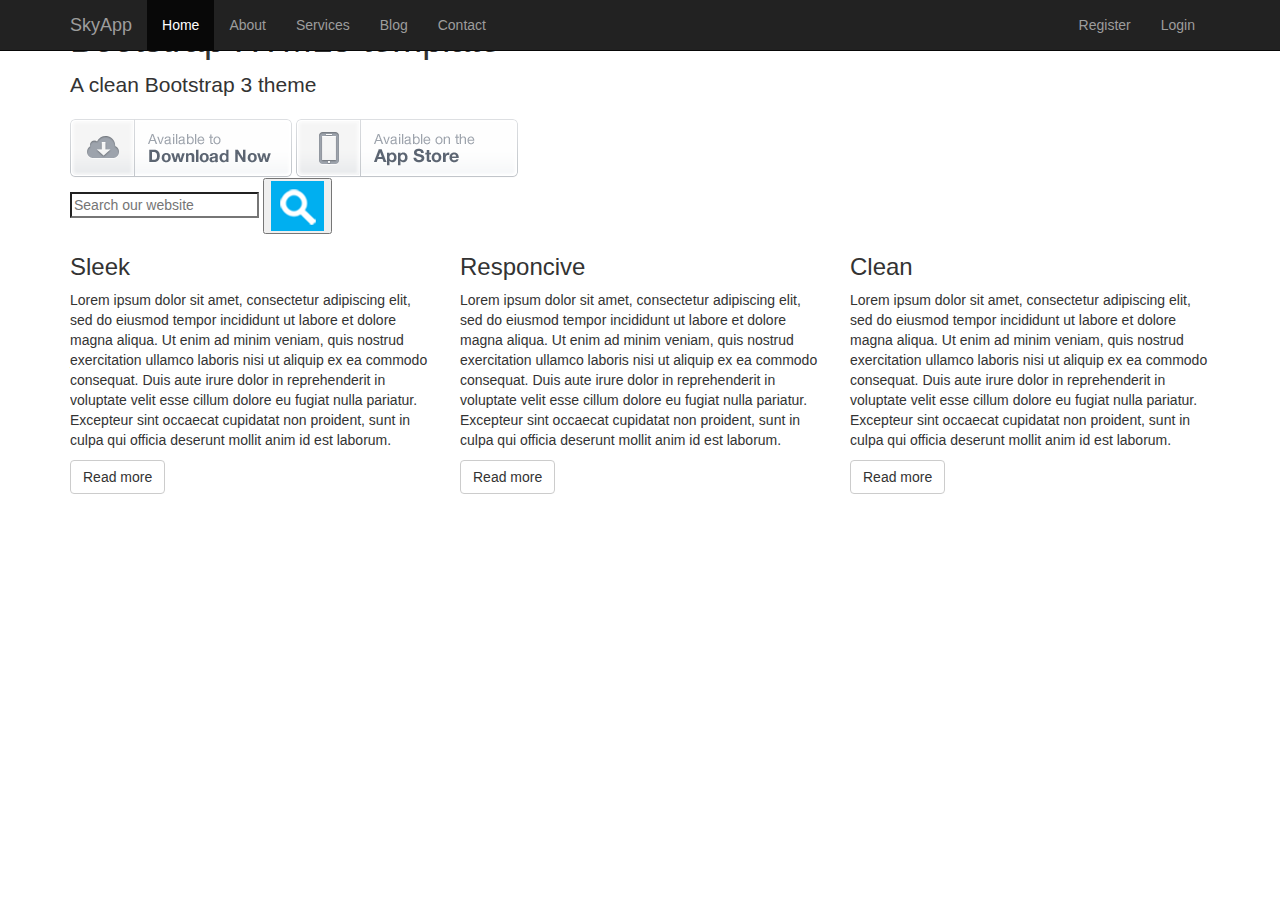
==== index.html @ cc1ce83f "Third commit" ====
<!DOCTYPE html>
<html lang="en">
  <head>
    <meta charset="utf-8">
    <meta http-equiv="X-UA-Compatible" content="IE=edge">
    <meta name="viewport" content="width=device-width, initial-scale=1">
    <!-- The above 3 meta tags *must* come first in the head; any other head content must come *after* these tags -->
    <meta name="description" content="">
    <meta name="author" content="">
    <link rel="icon" href="../../favicon.ico">
    

    <title>SkyApp on SASS</title>

    <!-- Bootstrap core CSS -->
    <link href="./scss/main.css" href="">
    <link href="./css/bootstrap.css" rel="stylesheet">
    <link rel="stylesheet" href="https://use.fontawesome.com/releases/v5.2.0/css/all.css" integrity="sha384-hWVjflwFxL6sNzntih27bfxkr27PmbbK/iSvJ+a4+0owXq79v+lsFkW54bOGbiDQ" crossorigin="anonymous">
  
  </head>

  <body>

    <nav class="navbar navbar-inverse navbar-fixed-top">
      <div class="container">
        <div class="navbar-header">
          <button type="button" class="navbar-toggle collapsed" data-toggle="collapse" data-target="#navbar" aria-expanded="false" aria-controls="navbar">
            <span class="sr-only">Toggle navigation</span>
            <span class="icon-bar"></span>
            <span class="icon-bar"></span>
            <span class="icon-bar"></span>
          </button>
          <a class="navbar-brand" href="#">SkyApp</a>
        </div>
        <div id="navbar" class="collapse navbar-collapse">
          <ul class="nav navbar-nav">
            <li class="active"><a href="home.html">Home</a></li>
            <li><a href="about.html">About</a></li>
            <li><a href="services.html">Services</a></li>
            <li><a href="blog.html">Blog</a></li>
            <li><a href="contact.html">Contact</a></li>
          </ul>
          <ul class="nav navbar-nav navbar-sub pull-right">
            <li><a href="register.html">Register</a></li>
            <li><a href="login.html">Login</a></li>
          </ul>
        </div><!--/.nav-collapse -->
      </div>
    </nav>

    <section class="showcase">
        <div class="container showcase-content">
            <h1>Bootstrap HTML5 template</h1>
            <p class="lead">A clean Bootstrap 3 theme</p>
            <div class="downloads"></div>
                <a href="#">
                    <img src="img/btn-download.png" alt="download">
                </a>
                <a href="#">
                    <img src="img/btn-appstore.png" alt="download">
                </a>
            </div>
    </section>

    <section class="section-light">
        <div class="container">
            <div class="row">
                <div class="col-md-6">
                    <form action="" class="search">
                        <div>
                            <input type="search" placeholder="Search our website">
                            <button type="submit" value=""><img src="img/search.png" alt="search"></button>
                        </div>
                    </form>
                </div>
                <div class="col-md-6">

                </div>
            </div>
        </div>
    </section>

    <section>
        <div class="container">
            <div class="row">
                <div class="col-md-4">
                    <div class="block block-primary">
                        <h3><i class="fa fa-check"></i>Sleek</h3> <!-- Font Awesome style https://fontawesome.com/icons?d=gallery-->
                        <p>Lorem ipsum dolor sit amet, consectetur adipiscing elit, sed do eiusmod tempor incididunt ut labore et dolore magna aliqua. Ut enim ad minim veniam, quis nostrud exercitation ullamco laboris nisi ut aliquip ex ea commodo consequat. Duis aute irure dolor in reprehenderit in voluptate velit esse cillum dolore eu fugiat nulla pariatur. Excepteur sint occaecat cupidatat non proident, sunt in culpa qui officia deserunt mollit anim id est laborum.</p>
                        <a href="#" class="btn btn-default">Read more</a>
                    </div>
                </div>
         
                <div class="col-md-4">
                    <div class="block block-secondary">
                        <h3><i class="fa fa-check"></i>Responcive</h3> <!-- Font Awesome style https://fontawesome.com/icons?d=gallery-->
                        <p>Lorem ipsum dolor sit amet, consectetur adipiscing elit, sed do eiusmod tempor incididunt ut labore et dolore magna aliqua. Ut enim ad minim veniam, quis nostrud exercitation ullamco laboris nisi ut aliquip ex ea commodo consequat. Duis aute irure dolor in reprehenderit in voluptate velit esse cillum dolore eu fugiat nulla pariatur. Excepteur sint occaecat cupidatat non proident, sunt in culpa qui officia deserunt mollit anim id est laborum.</p>
                        <a href="#" class="btn btn-default">Read more</a>
                    </div>
                </div>
          
                <div class="col-md-4">
                    <div class="block block-primary">
                        <h3><i class="fa fa-check"></i>Clean</h3> <!-- Font Awesome style https://fontawesome.com/icons?d=gallery-->
                        <p>Lorem ipsum dolor sit amet, consectetur adipiscing elit, sed do eiusmod tempor incididunt ut labore et dolore magna aliqua. Ut enim ad minim veniam, quis nostrud exercitation ullamco laboris nisi ut aliquip ex ea commodo consequat. Duis aute irure dolor in reprehenderit in voluptate velit esse cillum dolore eu fugiat nulla pariatur. Excepteur sint occaecat cupidatat non proident, sunt in culpa qui officia deserunt mollit anim id est laborum.</p>
                        <a href="#" class="btn btn-default">Read more</a>
                    </div>
                </div>
            </div>
        </div>
    </section>



    <script src="https://code.jquery.com/jquery-3.3.1.js" integrity="sha256-2Kok7MbOyxpgUVvAk/HJ2jigOSYS2auK4Pfzbm7uH60=" crossorigin="anonymous"></script>
    <script src="js/bootstrap.js"><script>

    
  </body>
</html>
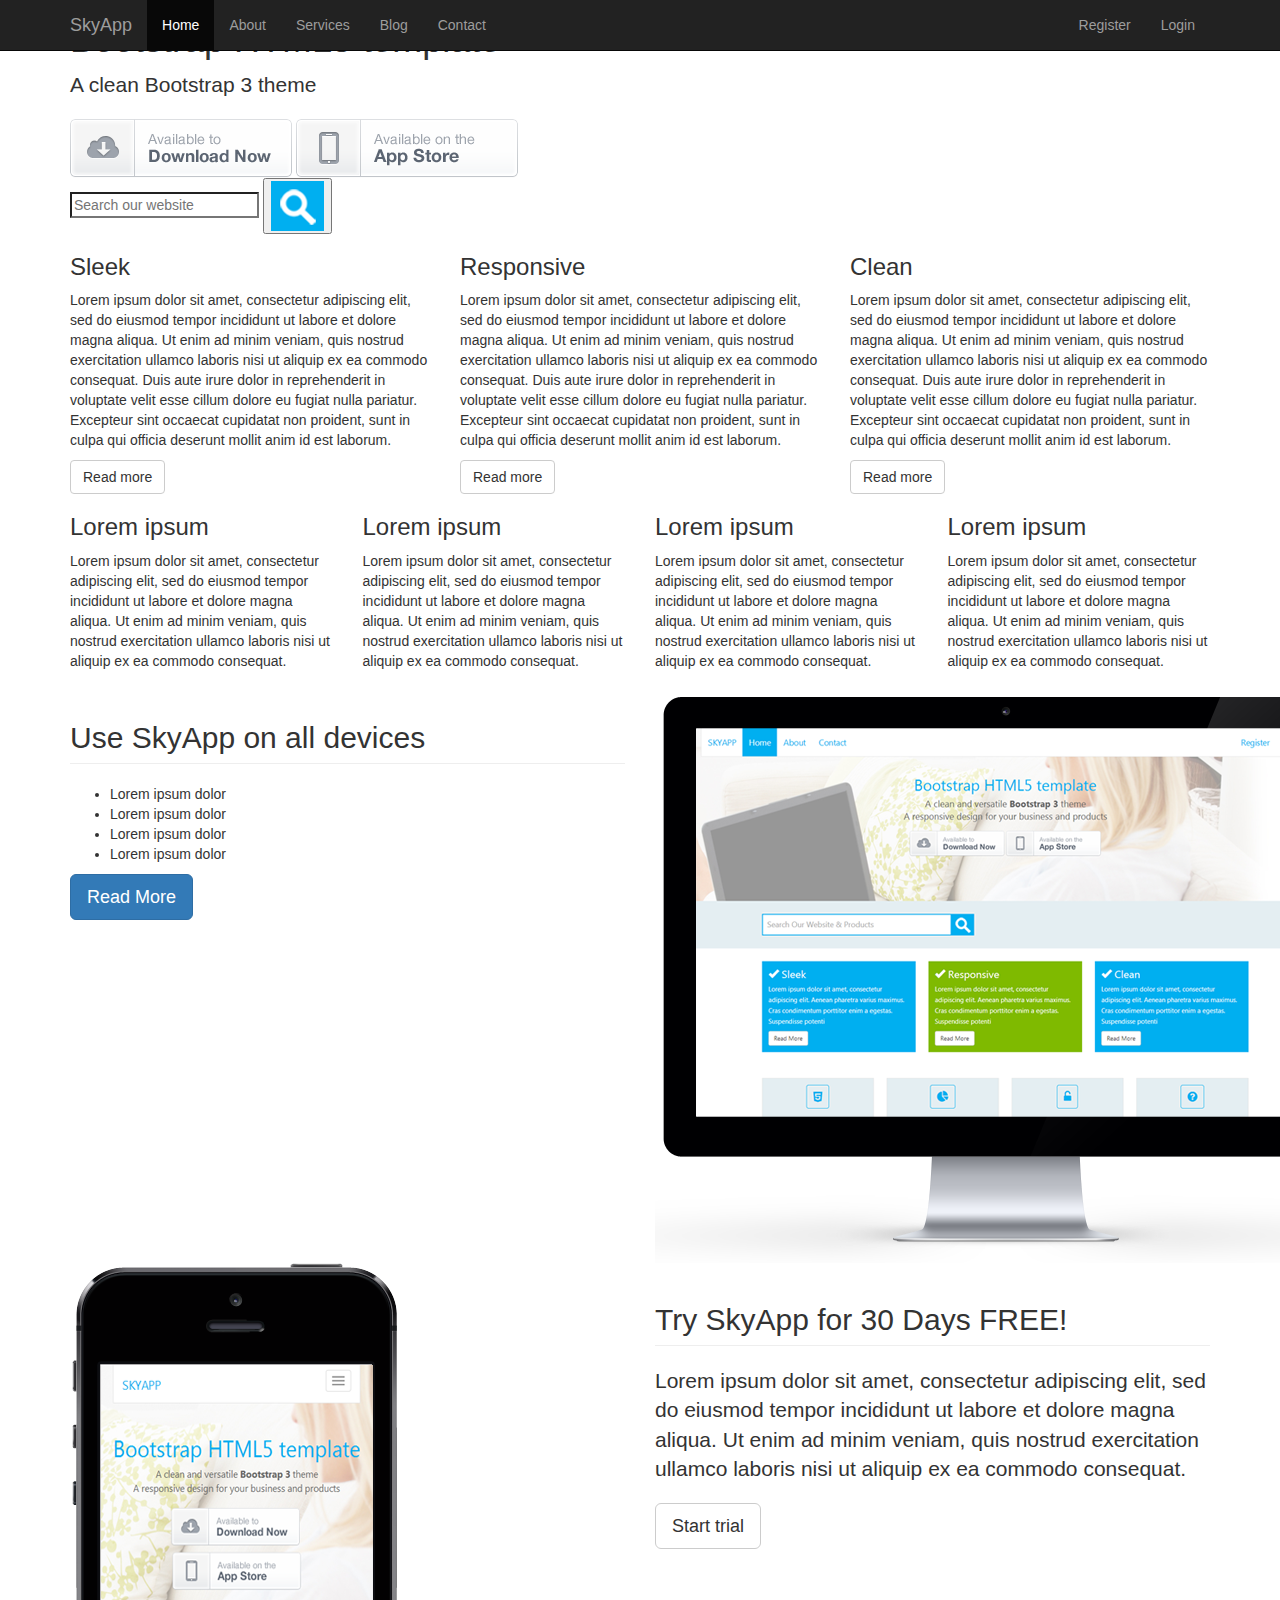
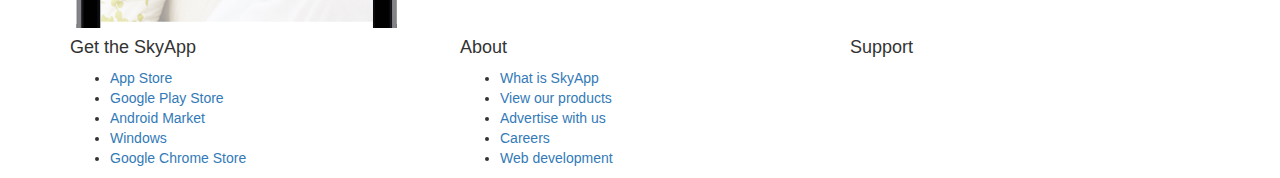
==== commit f80cc88f: "forth commit" ====
--- a/index.html
+++ b/index.html
@@ -21,7 +21,7 @@
   </head>
 
   <body>
-
+    <header class="header-main">
     <nav class="navbar navbar-inverse navbar-fixed-top">
       <div class="container">
         <div class="navbar-header">
@@ -48,6 +48,7 @@
         </div><!--/.nav-collapse -->
       </div>
     </nav>
+</header>
 
     <section class="showcase">
         <div class="container showcase-content">
@@ -94,7 +95,7 @@
          
                 <div class="col-md-4">
                     <div class="block block-secondary">
-                        <h3><i class="fa fa-check"></i>Responcive</h3> <!-- Font Awesome style https://fontawesome.com/icons?d=gallery-->
+                        <h3><i class="fa fa-check"></i>Responsive</h3> <!-- Font Awesome style https://fontawesome.com/icons?d=gallery-->
                         <p>Lorem ipsum dolor sit amet, consectetur adipiscing elit, sed do eiusmod tempor incididunt ut labore et dolore magna aliqua. Ut enim ad minim veniam, quis nostrud exercitation ullamco laboris nisi ut aliquip ex ea commodo consequat. Duis aute irure dolor in reprehenderit in voluptate velit esse cillum dolore eu fugiat nulla pariatur. Excepteur sint occaecat cupidatat non proident, sunt in culpa qui officia deserunt mollit anim id est laborum.</p>
                         <a href="#" class="btn btn-default">Read more</a>
                     </div>
@@ -111,10 +112,110 @@
         </div>
     </section>
 
+    <section>
+        <div class="container">
+            <div class=row>
+                <div class="col-md-3">
+                    <div class="block block-light block-center">
+                        <i class="fa fa-html5 fa-primary fa-6 fa-border"> </i>
+                        <h3>Lorem ipsum</h3>
+                        <p>Lorem ipsum dolor sit amet, consectetur adipiscing elit, sed do eiusmod tempor incididunt ut labore et dolore magna aliqua. Ut enim ad minim veniam, quis nostrud exercitation ullamco laboris nisi ut aliquip ex ea commodo consequat.</p>
+                    </div>
+                </div>
+                <div class="col-md-3">
+                    <div class="block block-light block-center">
+                        <i class="fa fa-pie-chart fa-html5 fa-primary fa-4"> </i>
+                        <h3>Lorem ipsum</h3>
+                        <p>Lorem ipsum dolor sit amet, consectetur adipiscing elit, sed do eiusmod tempor incididunt ut labore et dolore magna aliqua. Ut enim ad minim veniam, quis nostrud exercitation ullamco laboris nisi ut aliquip ex ea commodo consequat.</p>
+                    </div>
+                </div>
+                <div class="col-md-3">
+                    <div class="block block-light block-center">
+                        <i class="fa fa-unlock-alt fa-html5 fa-primary fa-4"> </i>
+                        <h3>Lorem ipsum</h3>
+                        <p>Lorem ipsum dolor sit amet, consectetur adipiscing elit, sed do eiusmod tempor incididunt ut labore et dolore magna aliqua. Ut enim ad minim veniam, quis nostrud exercitation ullamco laboris nisi ut aliquip ex ea commodo consequat.</p>
+                    </div>
+                </div>
+                <div class="col-md-3">
+                    <div class="block block-light block-center">
+                        <i class="fa fa-question-circle fa-html5 fa-primary fa-4"> </i>
+                        <h3>Lorem ipsum</h3>
+                        <p>Lorem ipsum dolor sit amet, consectetur adipiscing elit, sed do eiusmod tempor incididunt ut labore et dolore magna aliqua. Ut enim ad minim veniam, quis nostrud exercitation ullamco laboris nisi ut aliquip ex ea commodo consequat.</p>
+                    </div>
+                </div>
+            </div>
+        </div>
+    </section>
+
+    <section class="ssection-light">
+        <div class="container">
+            <div class="row">
+                <div class="col-md-6">
+                    <h2 class="page-header">Use <span class="em-primary">SkyApp</span> on all devices</h2>
+                    <ul class="list list-feauture">
+                        <li><i class="fa fa-check"></i><span>Lorem ipsum dolor</span></li>
+                        <li><i class="fa fa-check"></i><span>Lorem ipsum dolor</span></li>
+                        <li><i class="fa fa-check"></i><span>Lorem ipsum dolor</span></li>
+                        <li><i class="fa fa-check"></i><span>Lorem ipsum dolor</span></li>
+                    </ul>
+                    <a href="#" class="btn btn-primary btn-lg">Read More</a>
+                </div>
+                <div class="col-md-6">
+                    <img class="device" src="img/device-imac.png" alt="">
+                </div>
+            </div>
+        </div>
+    </section>
+
+    <section class="ssection-primary">
+        <div class="container">
+            <div class="row">
+                <div class="col-md-6">
+                    <img class="device" src="img/device-iphone.png" alt="">
+                </div>
+                <div class="col-md-6">
+                   <h2 class="page-header">Try SkyApp for 30 Days FREE!</h2>
+                   <p class="lead">Lorem ipsum dolor sit amet, consectetur adipiscing elit, sed do eiusmod tempor incididunt ut labore et dolore magna aliqua. Ut enim ad minim veniam, quis nostrud exercitation ullamco laboris nisi ut aliquip ex ea commodo consequat.</p>
+                   <a href="#" class="btn btn-lg btn-default btn-rounded">Start trial</a>
+                </div>
+            </div>
+        </div>
+    </section>
+
+    <footer class="footer-main">
+        <div class="container">
+            <div class="row">
+                <div class="col-md-4">
+                    <h4>Get the SkyApp</h4>
+                    <ul>
+                        <li class="app-appstore"><a href="#">App Store</a></li>
+                        <li class="app-play"><a href="#">Google Play Store</a></li>
+                        <li class="app-droid"><a href="#">Android Market</a></li>
+                        <li class="app-windows"><a href="#">Windows</a></li>
+                        <li class="app-chrome"><a href="#">Google Chrome Store</a></li>
+                    </ul>
+                </div>
+                <div class="col-md-4">
+                    <h4>About</h4>
+                    <ul>
+                        <li><a href="#">What is SkyApp</a></li>
+                        <li><a href="#">View our products</a></li>
+                        <li><a href="#">Advertise with us</a></li>
+                        <li><a href="#">Careers</a></li>
+                        <li><a href="#">Web development</a></li>
+                    </ul>
+                </div>
+                <div class="col-md-4">
+                    <h4>Support</h4>
+                </div>
+            </div>
+        </div>
+    </footer>
+
 
 
     <script src="https://code.jquery.com/jquery-3.3.1.js" integrity="sha256-2Kok7MbOyxpgUVvAk/HJ2jigOSYS2auK4Pfzbm7uH60=" crossorigin="anonymous"></script>
-    <script src="js/bootstrap.js"><script>
+    <script src="js/bootstrap.js"></script>
 
     
   </body>
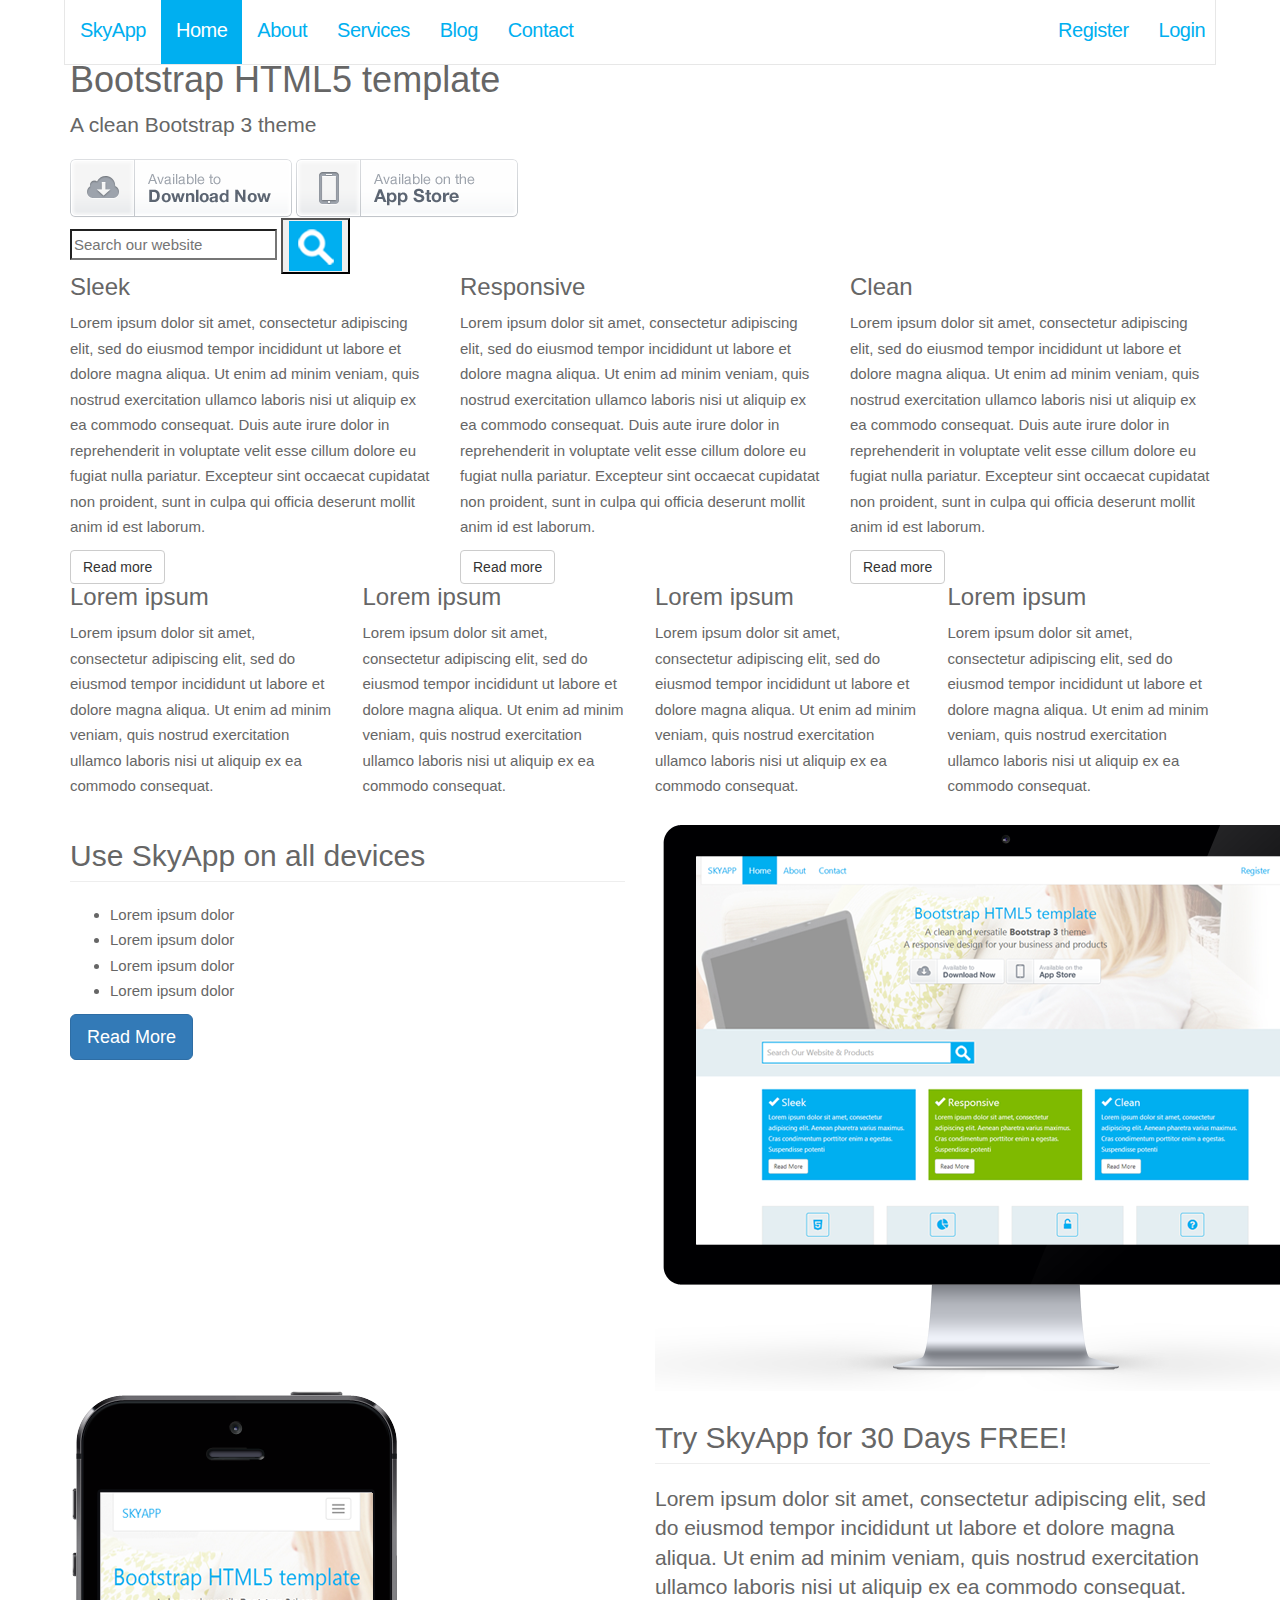
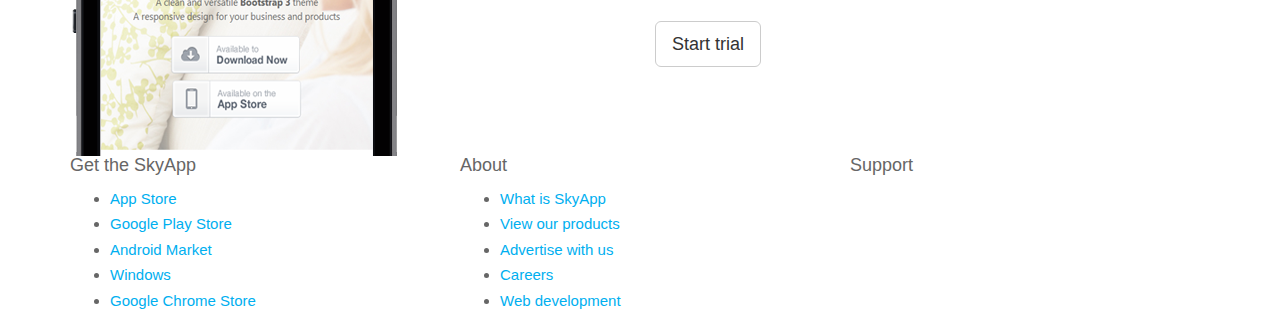
==== commit 1de9efb5: "Sixth commit" ====
--- a/index.html
+++ b/index.html
@@ -14,9 +14,9 @@
     <title>SkyApp on SASS</title>
 
     <!-- Bootstrap core CSS -->
-    <link href="./scss/main.css" href="">
-    <link href="./css/bootstrap.css" rel="stylesheet">
+    <link href="css/bootstrap.css" rel="stylesheet">
     <link rel="stylesheet" href="https://use.fontawesome.com/releases/v5.2.0/css/all.css" integrity="sha384-hWVjflwFxL6sNzntih27bfxkr27PmbbK/iSvJ+a4+0owXq79v+lsFkW54bOGbiDQ" crossorigin="anonymous">
+    <link href="css/main.css" rel="stylesheet">
   
   </head>
 
@@ -35,7 +35,7 @@
         </div>
         <div id="navbar" class="collapse navbar-collapse">
           <ul class="nav navbar-nav">
-            <li class="active"><a href="home.html">Home</a></li>
+            <li class="active"><a href="index.html">Home</a></li>
             <li><a href="about.html">About</a></li>
             <li><a href="services.html">Services</a></li>
             <li><a href="blog.html">Blog</a></li>
--- a/css/main.css
+++ b/css/main.css
@@ -0,0 +1,76 @@
+/*
+
+SkyApp Bootstrap SASS theme
+Author: Roman Jasko
+Version: 0.0.1
+
+*/
+/*  Base - Base styles, variables, mixins, etc  */
+/* Font colors */
+/* Background-colors */
+/* Mixins */
+/* line 1, ../scss/base/_base.scss */
+body {
+  font-family: "Segoe UI", "Segoe WP", "Segoe Regular", sans-serif;
+  font-size: 15px;
+  line-height: 1.7em;
+  color: #666666;
+  padding-top: 60px;
+}
+
+/* line 10, ../scss/base/_base.scss */
+a {
+  color: #00aff0;
+}
+
+/* line 14, ../scss/base/_base.scss */
+ul.li {
+  list-style: none;
+}
+
+/* line 18, ../scss/base/_base.scss */
+input, textarea, button {
+  -moz-border-radius: 0px;
+  -webkit-border-radius: 0px;
+  border-radius: 0px;
+}
+
+/* line 1, ../scss/base/_normilize.scss */
+h1, h2, h3, h4, h5 {
+  margin-top: 0;
+}
+
+/* line 5, ../scss/base/_normilize.scss */
+.page-header {
+  margin-top: 30px;
+}
+
+/*  LAYOUTS - Page layouts styles  */
+/* Navbar */
+/* line 4, ../scss/layouts/_navigation.scss */
+.navbar {
+  width: 90%;
+  margin: auto;
+  border-left: 1px solid #e7e7e7;
+  border-right: 1px solid #e7e7e7;
+  border-color: #e7e7e7;
+  min-height: 60px;
+  background: #fff;
+  margin-bottom: 30px;
+}
+/* line 13, ../scss/layouts/_navigation.scss */
+.navbar a {
+  color: #00aff0 !important;
+  font-size: 20px;
+  letter-spacing: -0.5px;
+  padding-bottom: 24px !important;
+  padding-top: 20px !important;
+}
+
+/* line 23, ../scss/layouts/_navigation.scss */
+.navbar-inverse .navbar-nav > li > a:hover, .navbar-inverse .navbar-nav > li > a:focus, .navbar-inverse .navbar-nav > .active > a, .navbar-inverse .navbar-nav > .active > a:hover, .navbar-inverse .navbar-nav > .active > a:focus {
+  background: #00aff0 !important;
+  color: #fff !important;
+}
+
+/*  MODULES - Individual site components  */
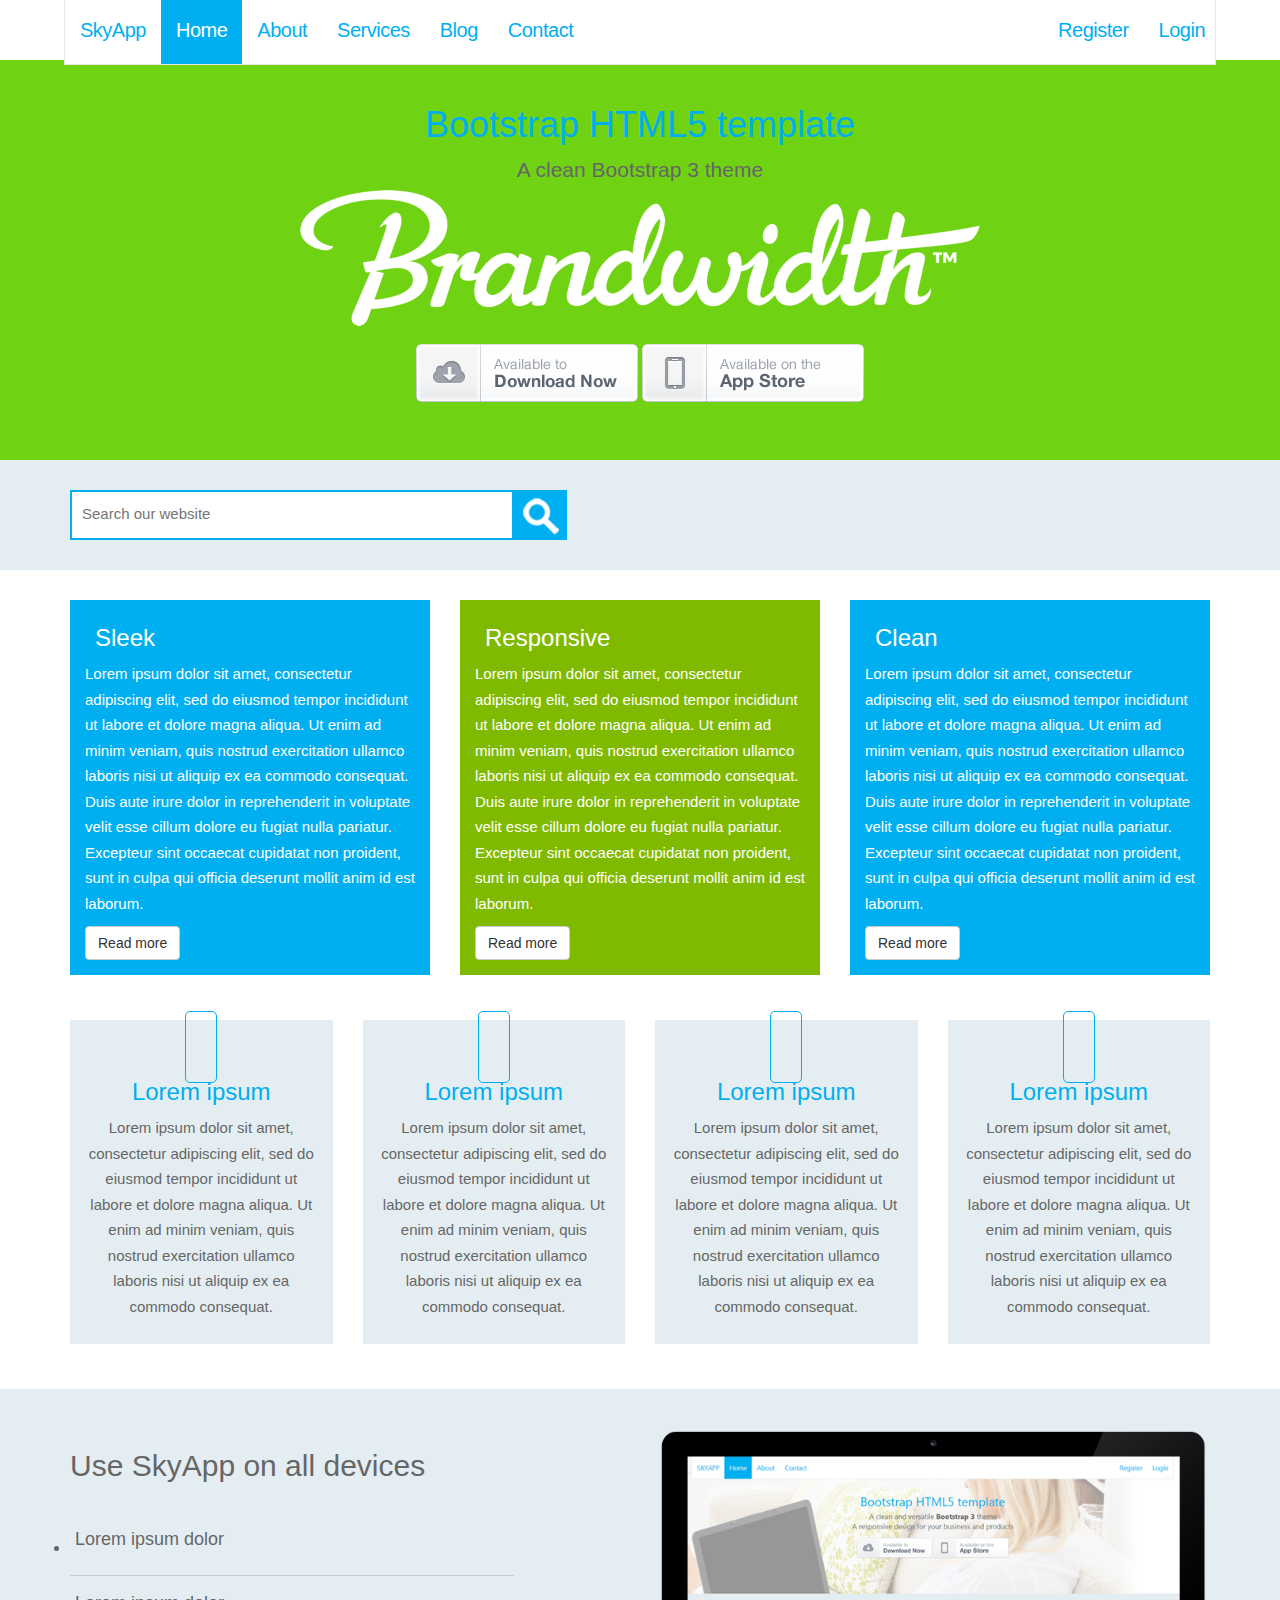
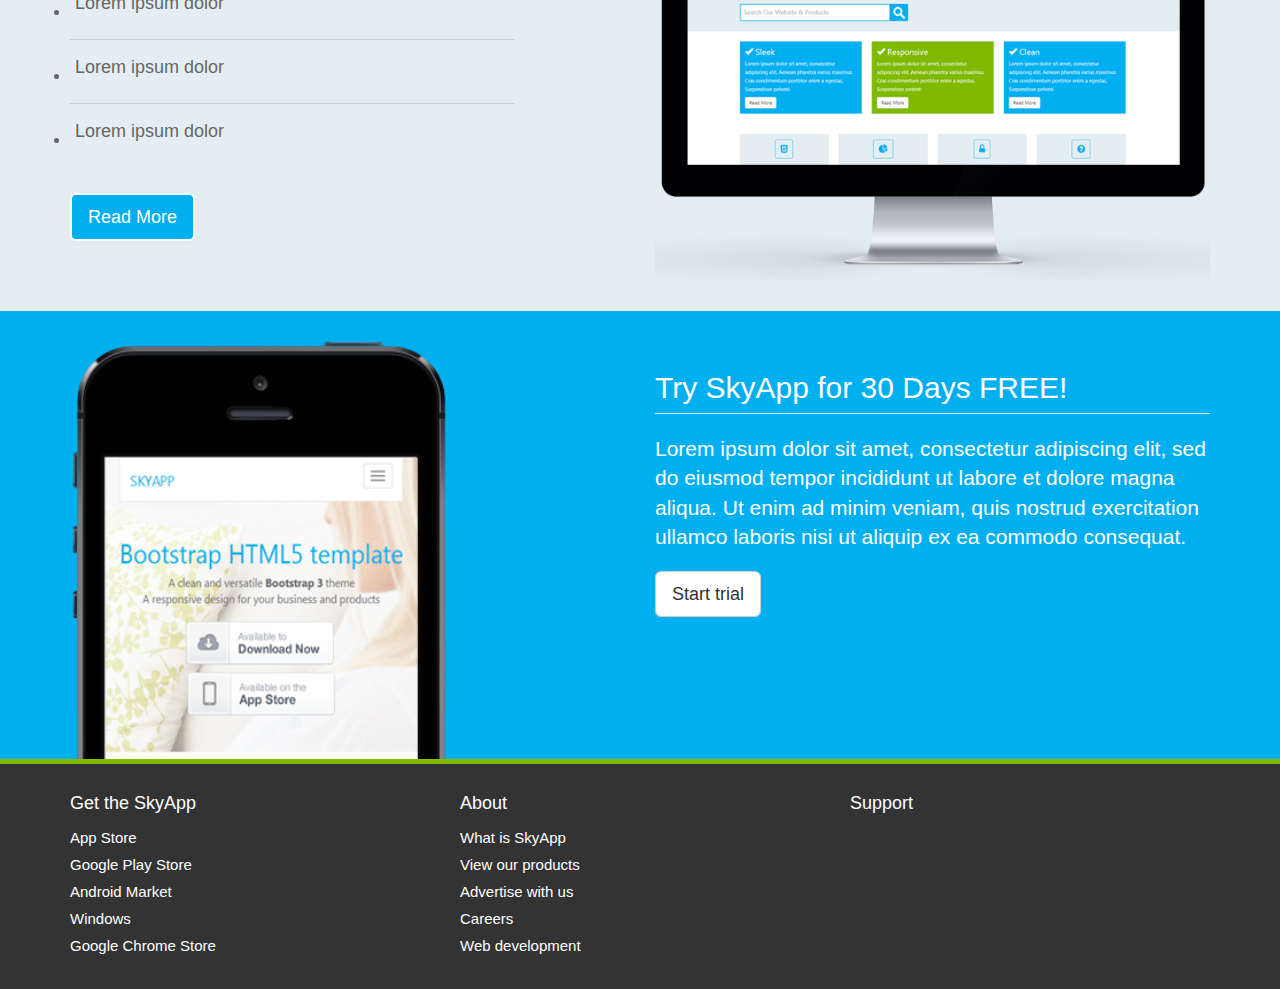
==== commit b13f58bf: "eigth commit" ====
--- a/index.html
+++ b/index.html
@@ -50,7 +50,7 @@
     </nav>
 </header>
 
-    <section class="showcase">
+    <section class="section-showcase">
         <div class="container showcase-content">
             <h1>Bootstrap HTML5 template</h1>
             <p class="lead">A clean Bootstrap 3 theme</p>
@@ -112,52 +112,53 @@
         </div>
     </section>
 
-    <section>
+    <section class="no-pad-top">
         <div class="container">
             <div class=row>
                 <div class="col-md-3">
                     <div class="block block-light block-center">
-                        <i class="fa fa-html5 fa-primary fa-6 fa-border"> </i>
-                        <h3>Lorem ipsum</h3>
-                        <p>Lorem ipsum dolor sit amet, consectetur adipiscing elit, sed do eiusmod tempor incididunt ut labore et dolore magna aliqua. Ut enim ad minim veniam, quis nostrud exercitation ullamco laboris nisi ut aliquip ex ea commodo consequat.</p>
-                    </div>
-                </div>
-                <div class="col-md-3">
-                    <div class="block block-light block-center">
-                        <i class="fa fa-pie-chart fa-html5 fa-primary fa-4"> </i>
-                        <h3>Lorem ipsum</h3>
-                        <p>Lorem ipsum dolor sit amet, consectetur adipiscing elit, sed do eiusmod tempor incididunt ut labore et dolore magna aliqua. Ut enim ad minim veniam, quis nostrud exercitation ullamco laboris nisi ut aliquip ex ea commodo consequat.</p>
-                    </div>
-                </div>
-                <div class="col-md-3">
-                    <div class="block block-light block-center">
-                        <i class="fa fa-unlock-alt fa-html5 fa-primary fa-4"> </i>
-                        <h3>Lorem ipsum</h3>
-                        <p>Lorem ipsum dolor sit amet, consectetur adipiscing elit, sed do eiusmod tempor incididunt ut labore et dolore magna aliqua. Ut enim ad minim veniam, quis nostrud exercitation ullamco laboris nisi ut aliquip ex ea commodo consequat.</p>
-                    </div>
-                </div>
-                <div class="col-md-3">
-                    <div class="block block-light block-center">
-                        <i class="fa fa-question-circle fa-html5 fa-primary fa-4"> </i>
-                        <h3>Lorem ipsum</h3>
-                        <p>Lorem ipsum dolor sit amet, consectetur adipiscing elit, sed do eiusmod tempor incididunt ut labore et dolore magna aliqua. Ut enim ad minim veniam, quis nostrud exercitation ullamco laboris nisi ut aliquip ex ea commodo consequat.</p>
-                    </div>
-                </div>
-            </div>
-        </div>
-    </section>
-
-    <section class="ssection-light">
+                        <i class="fab fa-html5 fa-6 fa-primary fa-border"> </i>
+                        <h3 class="heading-primary">Lorem ipsum</h3>
+                        <p>Lorem ipsum dolor sit amet, consectetur adipiscing elit, sed do eiusmod tempor incididunt ut labore et dolore magna aliqua. Ut enim ad minim veniam, quis nostrud exercitation ullamco laboris nisi ut aliquip ex ea commodo consequat.</p>
+                    </div>
+                </div>
+                <div class="col-md-3">
+                    <div class="block block-light block-center">
+                        <i class="fas fa-chart-pie fa-6 fa-primary fa-border"> </i>
+                        <h3 class="heading-primary">Lorem ipsum</h3>
+                        <p>Lorem ipsum dolor sit amet, consectetur adipiscing elit, sed do eiusmod tempor incididunt ut labore et dolore magna aliqua. Ut enim ad minim veniam, quis nostrud exercitation ullamco laboris nisi ut aliquip ex ea commodo consequat.</p>
+                    </div>
+                </div>
+                <div class="col-md-3">
+                    <div class="block block-light block-center">
+                        <i class="fa fa-unlock-alt fa-html5 fa-primary fa-6 fa-border"> </i>
+                        <h3 class="heading-primary">Lorem ipsum</h3>
+                        <p>Lorem ipsum dolor sit amet, consectetur adipiscing elit, sed do eiusmod tempor incididunt ut labore et dolore magna aliqua. Ut enim ad minim veniam, quis nostrud exercitation ullamco laboris nisi ut aliquip ex ea commodo consequat.</p>
+                    </div>
+                </div>
+                <div class="col-md-3">
+                    <div class="block block-light block-center">
+                        <i class="fa fa-question-circle fa-html5 fa-primary fa-6 fa-border"> </i>
+                        <h3 class="heading-primary">Lorem ipsum</h3>
+                        <p>Lorem ipsum dolor sit amet, consectetur adipiscing elit, sed do eiusmod tempor incididunt ut labore et dolore magna aliqua. Ut enim ad minim veniam, quis nostrud exercitation ullamco laboris nisi ut aliquip ex ea commodo consequat.</p>
+                    </div>
+                </div>
+            </div>
+        </div>
+    </section>
+
+    <section class="section-light">
         <div class="container">
             <div class="row">
                 <div class="col-md-6">
                     <h2 class="page-header">Use <span class="em-primary">SkyApp</span> on all devices</h2>
-                    <ul class="list list-feauture">
-                        <li><i class="fa fa-check"></i><span>Lorem ipsum dolor</span></li>
-                        <li><i class="fa fa-check"></i><span>Lorem ipsum dolor</span></li>
-                        <li><i class="fa fa-check"></i><span>Lorem ipsum dolor</span></li>
-                        <li><i class="fa fa-check"></i><span>Lorem ipsum dolor</span></li>
+                    <ul class="list list-feature">
+                        <li><i class="fa fa-check fa-6 fa-primary"></i><span>Lorem ipsum dolor</span></li>
+                        <li><i class="fa fa-check fa-6 fa-primary"></i><span>Lorem ipsum dolor</span></li>
+                        <li><i class="fa fa-check fa-6 fa-primary"></i><span>Lorem ipsum dolor</span></li>
+                        <li><i class="fa fa-check fa-6 fa-primary"></i><span>Lorem ipsum dolor</span></li>
                     </ul>
+                    <br>
                     <a href="#" class="btn btn-primary btn-lg">Read More</a>
                 </div>
                 <div class="col-md-6">
@@ -167,11 +168,11 @@
         </div>
     </section>
 
-    <section class="ssection-primary">
-        <div class="container">
-            <div class="row">
-                <div class="col-md-6">
-                    <img class="device" src="img/device-iphone.png" alt="">
+    <section class="section-primary">
+        <div class="container">
+            <div class="row">
+                <div class="col-md-6">
+                    <img class="device device-small" src="img/device-iphone.png" alt="">
                 </div>
                 <div class="col-md-6">
                    <h2 class="page-header">Try SkyApp for 30 Days FREE!</h2>
--- a/css/main.css
+++ b/css/main.css
@@ -8,6 +8,7 @@
 /*  Base - Base styles, variables, mixins, etc  */
 /* Font colors */
 /* Background-colors */
+/* Showcase area */
 /* Mixins */
 /* line 1, ../scss/base/_base.scss */
 body {
@@ -35,6 +36,33 @@
   border-radius: 0px;
 }
 
+/* line 22, ../scss/base/_base.scss */
+img.device {
+  width: 100%;
+}
+
+/* line 26, ../scss/base/_base.scss */
+.showcase-content {
+  padding: 15px 15px !important;
+}
+
+/* line 30, ../scss/base/_base.scss */
+.showcase-content img {
+  padding-top: 140px;
+}
+
+@media only screen and (max-width: 480px) {
+  /* line 35, ../scss/base/_base.scss */
+  .showcase-content img {
+    padding-top: 10px;
+  }
+}
+/* line 40, ../scss/base/_base.scss */
+img.device-small {
+  width: 70%;
+  margin-bottom: -30px;
+}
+
 /* line 1, ../scss/base/_normilize.scss */
 h1, h2, h3, h4, h5 {
   margin-top: 0;
@@ -45,7 +73,43 @@
   margin-top: 30px;
 }
 
+/* line 9, ../scss/base/_normilize.scss */
+.no-pad-top {
+  padding-top: 0;
+}
+
+/* line 13, ../scss/base/_normilize.scss */
+.extra-pad {
+  padding-top: 40px;
+  padding-bottom: 40px;
+}
+
 /*  LAYOUTS - Page layouts styles  */
+/*  Footer */
+/* line 4, ../scss/layouts/_footer.scss */
+.footer-main {
+  background: #333333;
+  color: #fff;
+  border-top: 5px solid #7fba00;
+  min-height: 200px;
+  padding: 30px 0;
+  z-index: 100;
+}
+/* line 11, ../scss/layouts/_footer.scss */
+.footer-main a {
+  color: #ffffff;
+}
+/* line 15, ../scss/layouts/_footer.scss */
+.footer-main ul {
+  margin: 0;
+  padding: 0;
+}
+/* line 20, ../scss/layouts/_footer.scss */
+.footer-main li {
+  line-height: 1.8em;
+  list-style: none;
+}
+
 /* Navbar */
 /* line 4, ../scss/layouts/_navigation.scss */
 .navbar {
@@ -74,3 +138,225 @@
 }
 
 /*  MODULES - Individual site components  */
+/* Text Blocks */
+/* line 4, ../scss/modules/_blocks.scss */
+.block, .block-primary, .block-secondary, .block-light, .block-dark {
+  padding: 15px;
+  margin-bottom: 15px;
+}
+/* line 8, ../scss/modules/_blocks.scss */
+.block h3, .block-primary h3, .block-secondary h3, .block-light h3, .block-dark h3 {
+  margin: 10px;
+  padding-top: 0;
+}
+
+/* line 14, ../scss/modules/_blocks.scss */
+.block-primary {
+  background: #00aff0;
+  color: #fff;
+}
+
+/* line 19, ../scss/modules/_blocks.scss */
+.block-secondary {
+  background: #7fba00;
+  color: #fff;
+}
+
+/* line 24, ../scss/modules/_blocks.scss */
+.block-light {
+  background: #e4eef2;
+  color: #666;
+}
+
+/* line 29, ../scss/modules/_blocks.scss */
+.block-dark {
+  background: #333333;
+  color: #fff;
+}
+
+/* line 34, ../scss/modules/_blocks.scss */
+.block-center {
+  text-align: center !important;
+}
+
+/* Buttons */
+/* line 4, ../scss/modules/_buttons.scss */
+.btn-primary {
+  background: #00aff0;
+  color: #fff;
+  border: 2px solid white;
+}
+
+/* line 9, ../scss/modules/_buttons.scss */
+.btn-primary:hover {
+  background: #008abd;
+  border: 2px solid white;
+}
+
+/* Searchbox */
+/* line 3, ../scss/modules/_forms.scss */
+.search {
+  width: 100%;
+}
+/* line 6, ../scss/modules/_forms.scss */
+.search h3 {
+  margin-top: 0px;
+  padding-top: 0px;
+}
+/* line 11, ../scss/modules/_forms.scss */
+.search input[type="search"] {
+  border: 0;
+  height: 50px;
+  width: 80%;
+  border: 2px solid #00aff0;
+  font-size: 80px;
+  padding-left: 10px;
+  padding-bottom: 5px;
+}
+/* line 21, ../scss/modules/_forms.scss */
+.search button {
+  border: 0;
+  background: none;
+  padding: 0;
+  vertical-align: top;
+  margin-left: -4px;
+}
+/* line 29, ../scss/modules/_forms.scss */
+.search input[placeholder="Search our website"] {
+  font-size: 15px;
+}
+
+/* Section */
+/* line 3, ../scss/modules/_sections.scss */
+section {
+  padding: 30px 0;
+}
+
+/* line 7, ../scss/modules/_sections.scss */
+.section-showcase {
+  height: 400px;
+  background: url("../img/showcase.jpg") no-repeat top center;
+}
+/* line 11, ../scss/modules/_sections.scss */
+.section-showcase .showcase-content {
+  padding: 110px 15px;
+  text-align: center;
+}
+/* line 16, ../scss/modules/_sections.scss */
+.section-showcase h1 {
+  color: #00aff0;
+}
+
+/* line 21, ../scss/modules/_sections.scss */
+.section-primary {
+  background: #00aff0;
+  color: #fff;
+}
+
+/* line 25, ../scss/modules/_sections.scss */
+.section-light {
+  background: #e4eef2;
+  color: #666;
+}
+
+/* line 29, ../scss/modules/_sections.scss */
+.section-dark {
+  background: #333333;
+  color: #fff;
+}
+
+/* Lists */
+/* line 3, ../scss/modules/_typography.scss */
+.list, .list-feature {
+  margin-bottom: 30px;
+}
+
+/* line 7, ../scss/modules/_typography.scss */
+.list-feature {
+  margin: 0;
+  padding: 0;
+  width: 80%;
+}
+/* line 13, ../scss/modules/_typography.scss */
+.list-feature li {
+  line-height: 3.6em;
+  border-bottom: 1px solid #cccccc;
+}
+/* line 18, ../scss/modules/_typography.scss */
+.list-feature li:last-child {
+  border: 0;
+}
+/* line 22, ../scss/modules/_typography.scss */
+.list-feature span {
+  vertical-align: top;
+  padding-top: 9px;
+  font-size: 120%;
+}
+/* line 28, ../scss/modules/_typography.scss */
+.list-feature i {
+  margin-top: -9px;
+  margin-right: 5px;
+}
+
+/* Icons */
+/* line 37, ../scss/modules/_typography.scss */
+.fa-2 {
+  font-size: 18px;
+}
+
+/* line 41, ../scss/modules/_typography.scss */
+.fa-3 {
+  font-size: 24px;
+}
+
+/* line 45, ../scss/modules/_typography.scss */
+.fa-4 {
+  font-size: 27px;
+}
+
+/* line 49, ../scss/modules/_typography.scss */
+.fa-5 {
+  font-size: 35px;
+}
+
+/* line 53, ../scss/modules/_typography.scss */
+.fa-6 {
+  font-size: 40px;
+}
+
+/* line 57, ../scss/modules/_typography.scss */
+.fa-primary {
+  color: #00aff0;
+}
+
+/* line 61, ../scss/modules/_typography.scss */
+.fa-border {
+  border: 1px solid #00aff0;
+  -moz-border-radius: 5px;
+  -webkit-border-radius: 5px;
+  border-radius: 5px;
+  padding: 13px 15px;
+  width: 70px;
+  margin-bottom: 10px;
+}
+
+/* headings */
+/* line 71, ../scss/modules/_typography.scss */
+.heading-primary {
+  color: #00aff0;
+}
+
+/* line 75, ../scss/modules/_typography.scss */
+.secondary-primary {
+  color: #7fba00;
+}
+
+/* line 79, ../scss/modules/_typography.scss */
+.light-primary {
+  color: #e4eef2;
+}
+
+/* line 83, ../scss/modules/_typography.scss */
+.dark-primary {
+  color: #333333;
+}
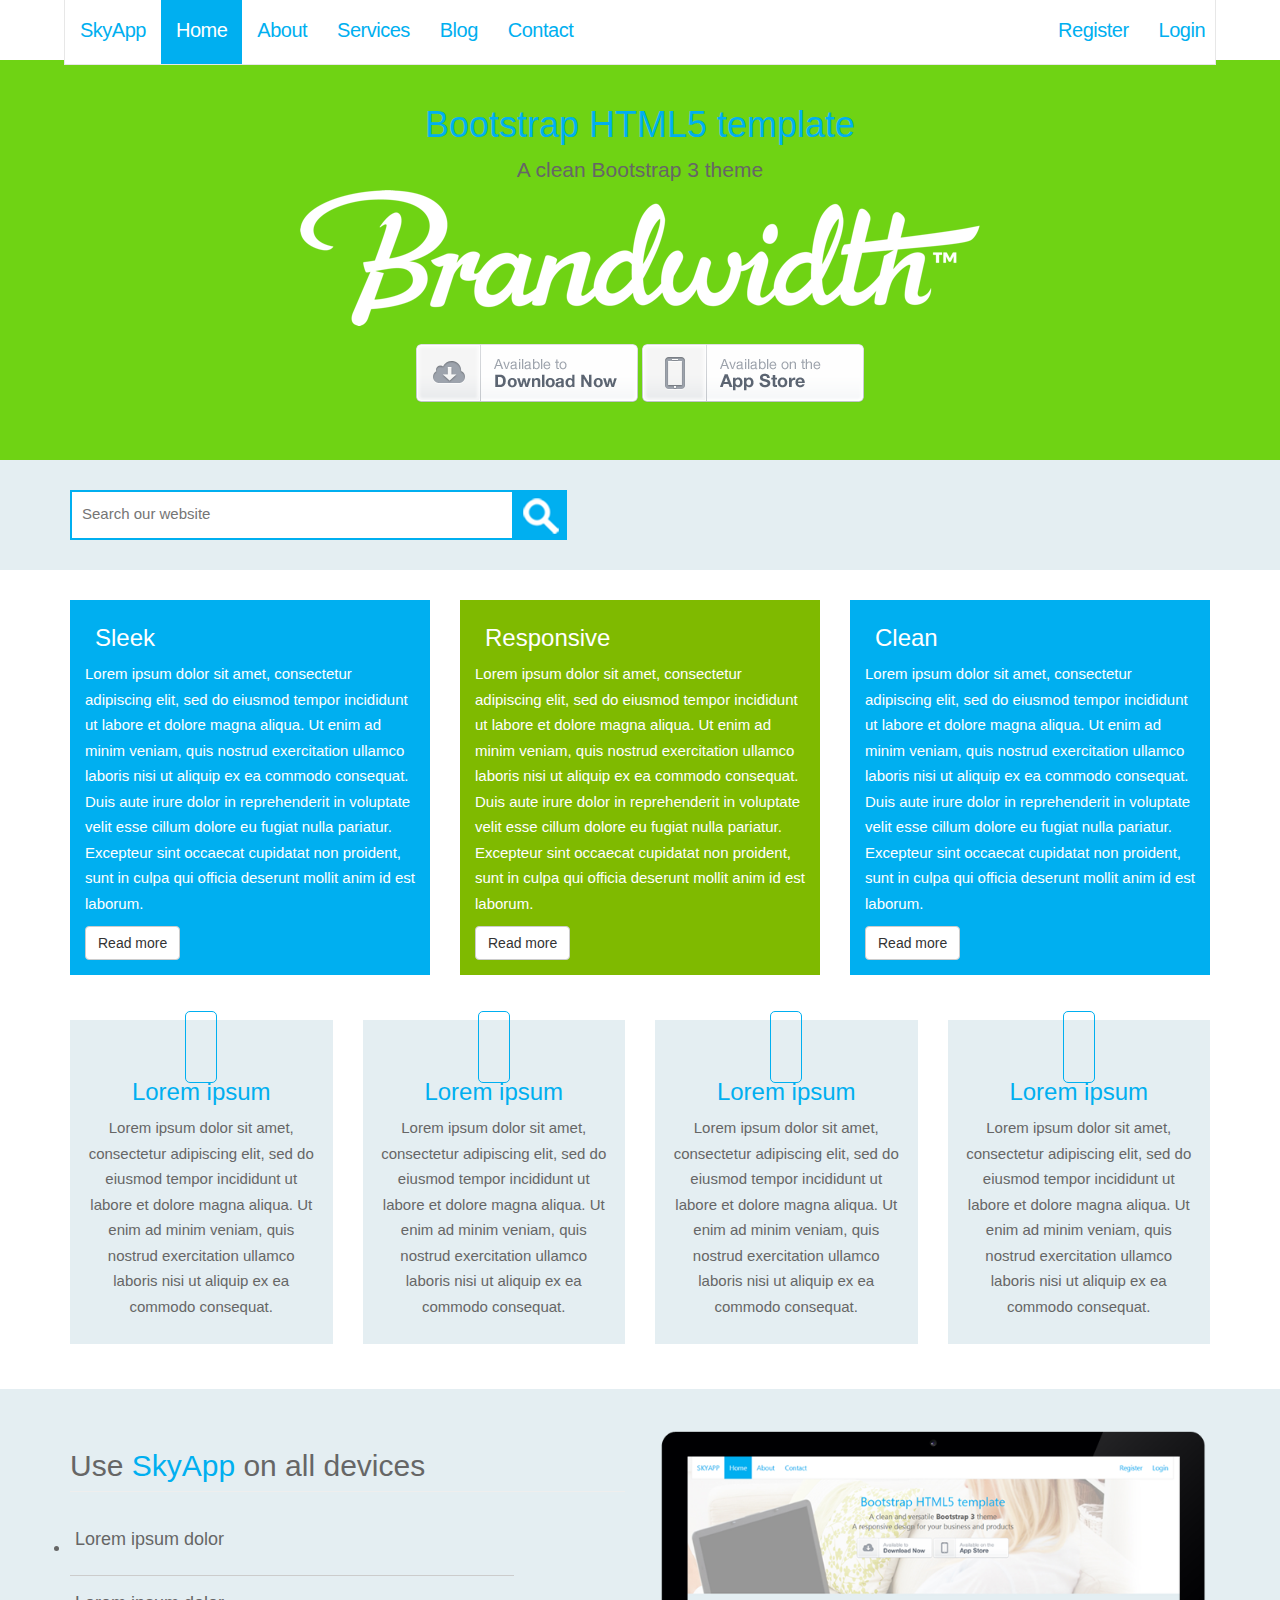
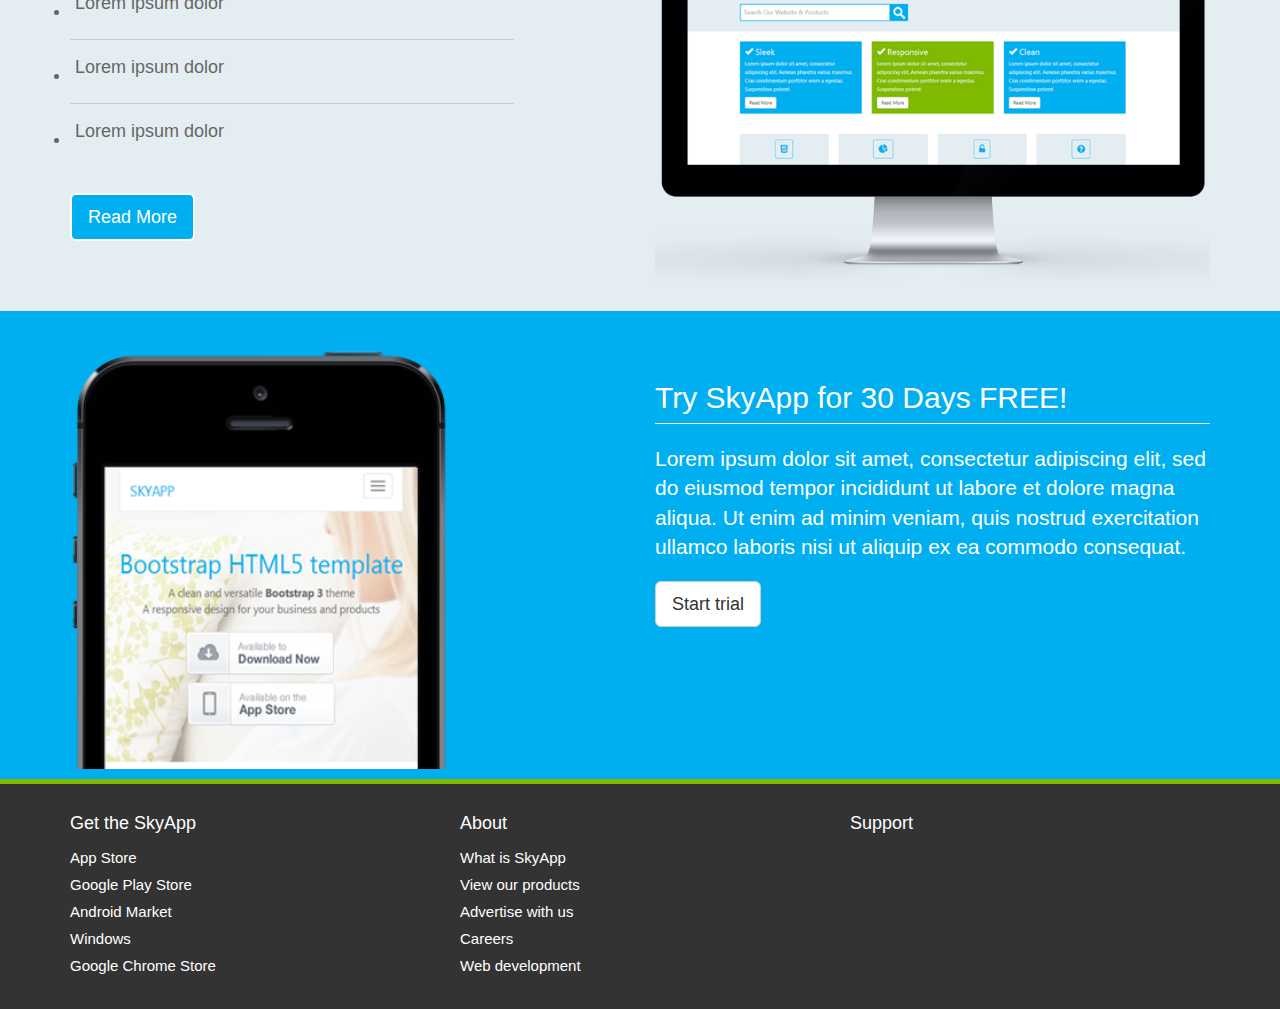
==== commit 9c968748: "ninth commit" ====
--- a/index.html
+++ b/index.html
@@ -168,7 +168,7 @@
         </div>
     </section>
 
-    <section class="section-primary">
+    <section class="section-primary extra-pad">
         <div class="container">
             <div class="row">
                 <div class="col-md-6">
--- a/css/main.css
+++ b/css/main.css
@@ -84,6 +84,11 @@
   padding-bottom: 40px;
 }
 
+/* line 18, ../scss/base/_normilize.scss */
+.top-inner {
+  padding: 90px 0 30px 0;
+}
+
 /*  LAYOUTS - Page layouts styles  */
 /*  Footer */
 /* line 4, ../scss/layouts/_footer.scss */
@@ -179,6 +184,47 @@
   text-align: center !important;
 }
 
+/* line 38, ../scss/modules/_blocks.scss */
+.block-image img {
+  width: 100%;
+}
+
+/* line 42, ../scss/modules/_blocks.scss */
+.block-border {
+  border: 1px solid #cccccc;
+}
+
+/* line 47, ../scss/modules/_blocks.scss */
+.block-primary-head h3 {
+  padding: 15px 5px 15px 10px;
+  background: #00aff0;
+  color: #fff;
+  margin: 0;
+  font-size: 18px;
+}
+/* line 54, ../scss/modules/_blocks.scss */
+.block-primary-head .block-content {
+  border: 1px solid #00aff0;
+  padding: 10px;
+}
+
+/* line 61, ../scss/modules/_blocks.scss */
+.block-icon h3 {
+  padding: 0;
+  margin: 0;
+}
+/* line 66, ../scss/modules/_blocks.scss */
+.block-icon .icon {
+  float: left;
+  width: 20%;
+  margin-top: 10px;
+}
+/* line 72, ../scss/modules/_blocks.scss */
+.block-icon .icon-content {
+  float: left;
+  width: 70%;
+}
+
 /* Buttons */
 /* line 4, ../scss/modules/_buttons.scss */
 .btn-primary {
@@ -226,6 +272,52 @@
   font-size: 15px;
 }
 
+/* Carousel */
+/* line 3, ../scss/modules/_components.scss */
+.carousel {
+  margin-bottom: 20px;
+}
+
+/* line 7, ../scss/modules/_components.scss */
+.carousel img {
+  padding: 3px;
+  border: 1px solid #cccccc;
+}
+
+/* Tabs */
+/* line 15, ../scss/modules/_components.scss */
+.tab-pane {
+  padding: 20px 10px;
+  -moz-border-radius: 5px;
+  -webkit-border-radius: 5px;
+  border-radius: 5px;
+  margin-bottom: 20px;
+}
+
+/* line 21, ../scss/modules/_components.scss */
+.tab-primary .tab-pane, .tab-primary .nav-tabs > li.active > a, .tab-primary .nav-tabs > li.active > a:hover, .tab-primary .nav-tabs > li.active > a:focus {
+  background: #00aff0;
+  color: #fff;
+}
+
+/* line 25, ../scss/modules/_components.scss */
+.tab-secondary .tab-pane, .tab-secondary .nav-tabs > li.active > a, .tab-secondary .nav-tabs > li.active > a:hover, .tab-primary .nav-tabs > li.active > a:focus {
+  background: #7fba00;
+  color: #fff;
+}
+
+/* line 29, ../scss/modules/_components.scss */
+.tab-dark .tab-pane, .tab-dark.nav-tabs > li.active > a, .tab-dark .nav-tabs > li.active > a:hover, .tab-primary .nav-tabs > li.active > a:focus {
+  background: #333333;
+  color: #fff;
+}
+
+/* line 33, ../scss/modules/_components.scss */
+.tab-light .tab-pane, .tab-light .nav-tabs > li.active > a, .tab-light .nav-tabs > li.active > a:hover, .tab-primary .nav-tabs > li.active > a:focus {
+  background: #e4eef2;
+  color: #666;
+}
+
 /* Section */
 /* line 3, ../scss/modules/_sections.scss */
 section {
@@ -248,18 +340,28 @@
 }
 
 /* line 21, ../scss/modules/_sections.scss */
-.section-primary {
+.section-primary, .section-primary-a, .section-primary-b {
   background: #00aff0;
   color: #fff;
 }
 
 /* line 25, ../scss/modules/_sections.scss */
+.section-primary-a {
+  border-top: 4px solid #7fba00;
+}
+
+/* line 30, ../scss/modules/_sections.scss */
+.section-primary-b {
+  border-bottom: 4px solid #7fba00;
+}
+
+/* line 35, ../scss/modules/_sections.scss */
 .section-light {
   background: #e4eef2;
   color: #666;
 }
 
-/* line 29, ../scss/modules/_sections.scss */
+/* line 39, ../scss/modules/_sections.scss */
 .section-dark {
   background: #333333;
   color: #fff;
@@ -342,21 +444,62 @@
 
 /* headings */
 /* line 71, ../scss/modules/_typography.scss */
-.heading-primary {
+.heading-primary, .heading-primary-a {
   color: #00aff0;
 }
 
 /* line 75, ../scss/modules/_typography.scss */
-.secondary-primary {
+.heading-primary-a {
+  border-bottom: 2px solid #00aff0;
+}
+
+/* line 80, ../scss/modules/_typography.scss */
+.heading-secondary, .heading-secondary-a {
   color: #7fba00;
 }
 
-/* line 79, ../scss/modules/_typography.scss */
-.light-primary {
+/* line 84, ../scss/modules/_typography.scss */
+.heading-secondary-a {
+  border-bottom: 2px solid #7fba00;
+}
+
+/* line 89, ../scss/modules/_typography.scss */
+.heading-light, .heading-light-a {
   color: #e4eef2;
 }
 
-/* line 83, ../scss/modules/_typography.scss */
-.dark-primary {
+/* line 93, ../scss/modules/_typography.scss */
+.heading-light-a {
+  border-bottom: 2px solid #e4eef2;
+}
+
+/* line 98, ../scss/modules/_typography.scss */
+.heading-dark, .heading-dark-a {
   color: #333333;
 }
+
+/* line 102, ../scss/modules/_typography.scss */
+.heading-dark-a {
+  border-bottom: 2px solid #333333;
+}
+
+/* Emphasis text */
+/* line 109, ../scss/modules/_typography.scss */
+.em-primary {
+  color: #00aff0;
+}
+
+/* line 113, ../scss/modules/_typography.scss */
+.em-secondary {
+  color: #7fba00;
+}
+
+/* line 117, ../scss/modules/_typography.scss */
+.em-dark {
+  color: #333333;
+}
+
+/* line 121, ../scss/modules/_typography.scss */
+.em-light {
+  color: #e4eef2;
+}
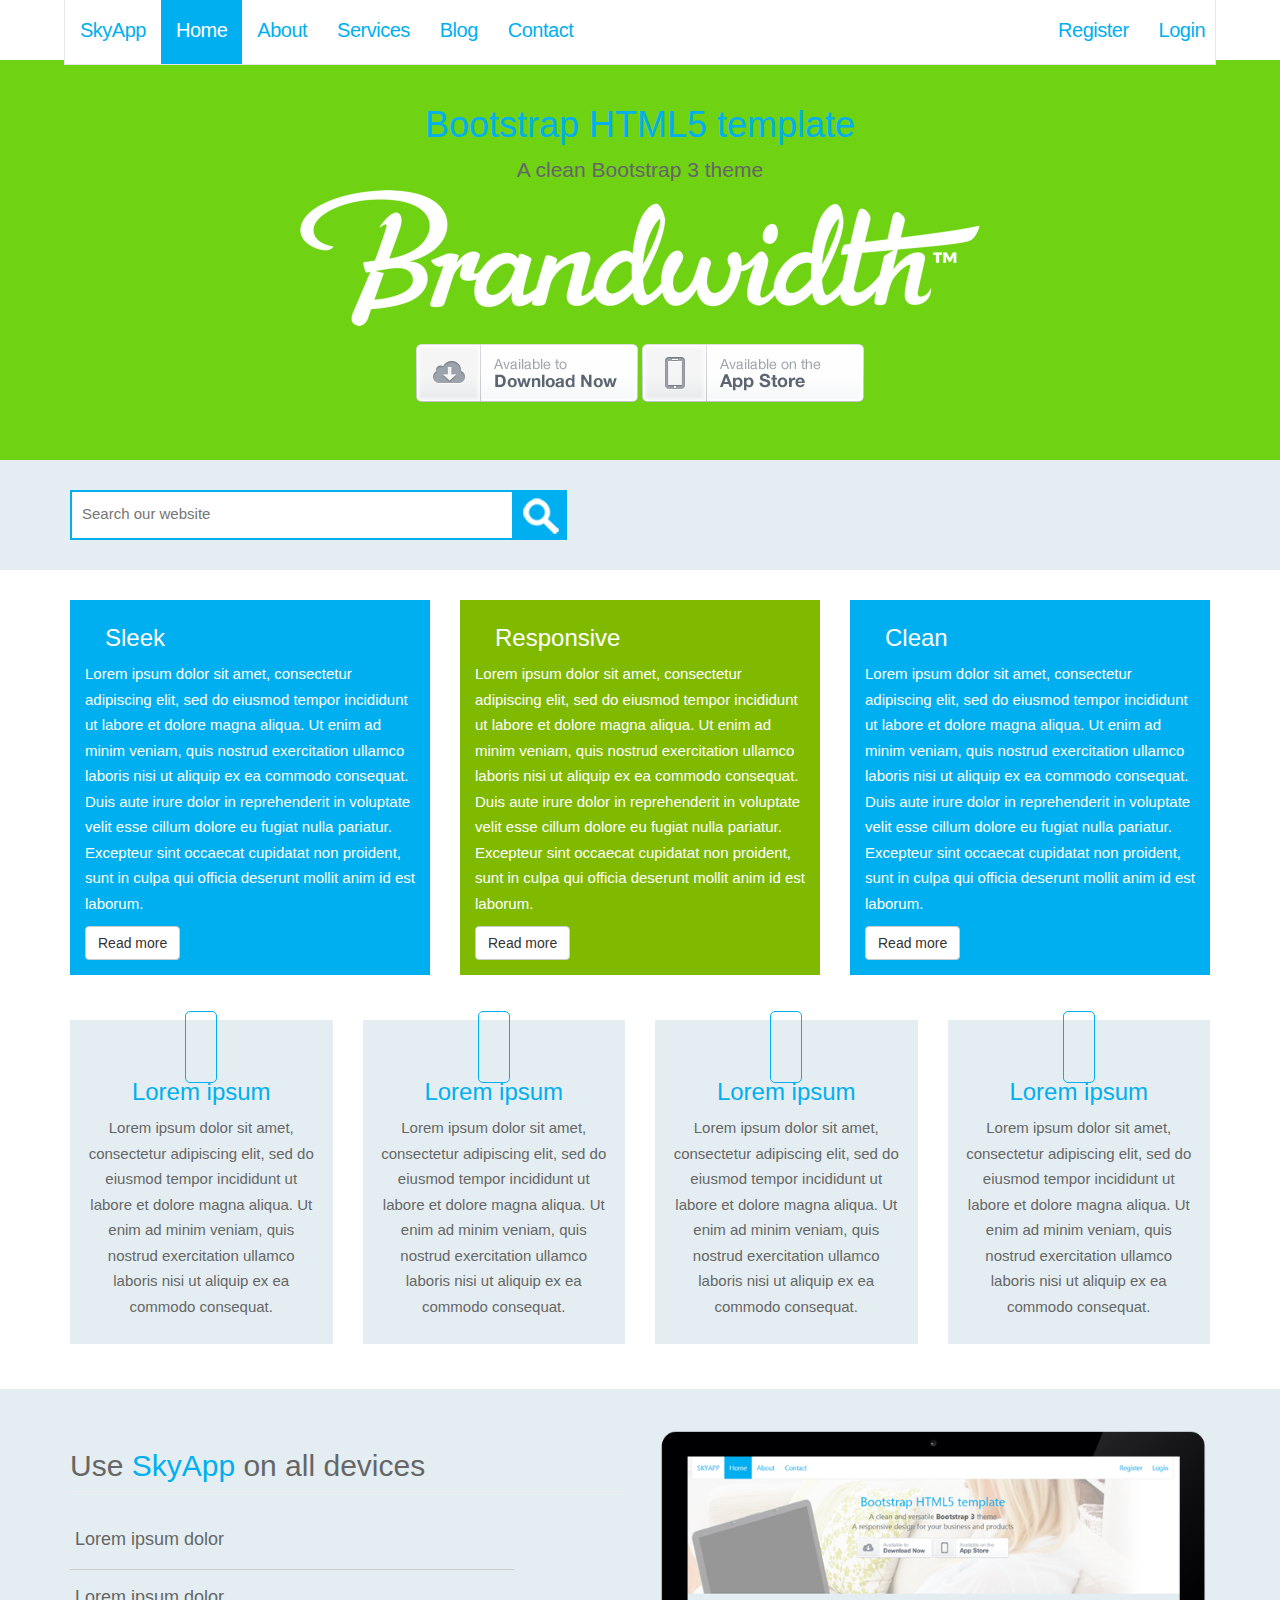
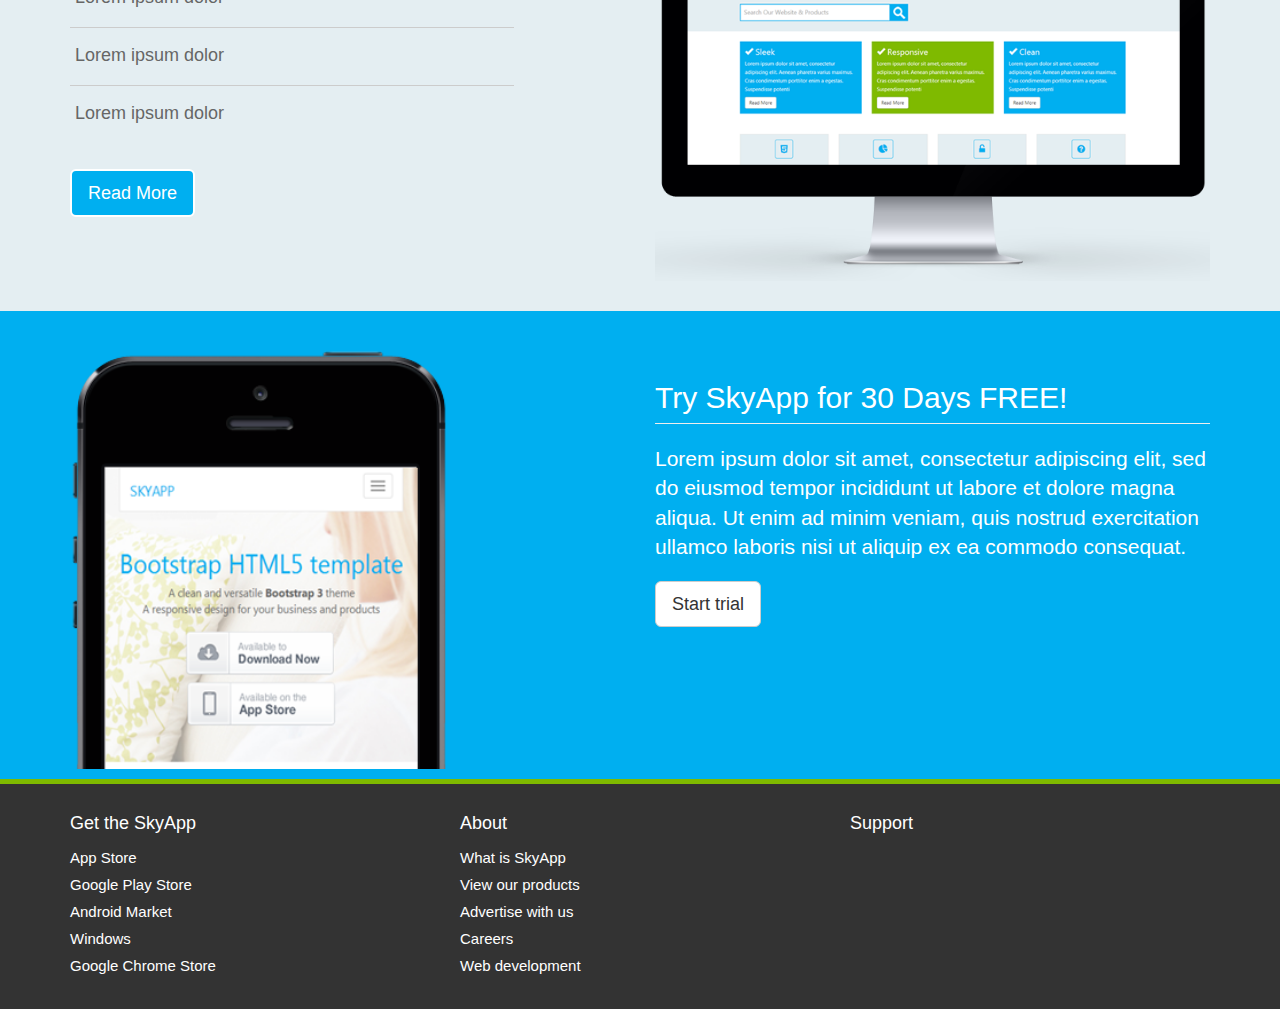
==== commit f09b297b: "minor fixes" ====
--- a/index.html
+++ b/index.html
@@ -153,10 +153,10 @@
                 <div class="col-md-6">
                     <h2 class="page-header">Use <span class="em-primary">SkyApp</span> on all devices</h2>
                     <ul class="list list-feature">
-                        <li><i class="fa fa-check fa-6 fa-primary"></i><span>Lorem ipsum dolor</span></li>
-                        <li><i class="fa fa-check fa-6 fa-primary"></i><span>Lorem ipsum dolor</span></li>
-                        <li><i class="fa fa-check fa-6 fa-primary"></i><span>Lorem ipsum dolor</span></li>
-                        <li><i class="fa fa-check fa-6 fa-primary"></i><span>Lorem ipsum dolor</span></li>
+                        <li><i class="fa fa-check fa-3 fa-primary"></i><span> Lorem ipsum dolor</span></li>
+                        <li><i class="fa fa-check fa-3 fa-primary"></i><span> Lorem ipsum dolor</span></li>
+                        <li><i class="fa fa-check fa-3 fa-primary"></i><span> Lorem ipsum dolor</span></li>
+                        <li><i class="fa fa-check fa-3 fa-primary"></i><span> Lorem ipsum dolor</span></li>
                     </ul>
                     <br>
                     <a href="#" class="btn btn-primary btn-lg">Read More</a>
--- a/css/main.css
+++ b/css/main.css
@@ -63,6 +63,16 @@
   margin-bottom: -30px;
 }
 
+/* line 45, ../scss/base/_base.scss */
+.post-meta i {
+  margin: 5px;
+}
+
+/* line 49, ../scss/base/_base.scss */
+.block i, .block-primary i, .block-secondary i, .block-light i, .block-dark i {
+  margin: 5px;
+}
+
 /* line 1, ../scss/base/_normilize.scss */
 h1, h2, h3, h4, h5 {
   margin-top: 0;
@@ -87,6 +97,37 @@
 /* line 18, ../scss/base/_normilize.scss */
 .top-inner {
   padding: 90px 0 30px 0;
+}
+
+/* line 22, ../scss/base/_normilize.scss */
+.img-sm {
+  padding: 90px 0 30px 0;
+}
+
+/* Image sizes */
+/* line 29, ../scss/base/_normilize.scss */
+.img-xsm {
+  width: 100px;
+}
+
+/* line 33, ../scss/base/_normilize.scss */
+.img-sm {
+  width: 200px;
+}
+
+/* line 37, ../scss/base/_normilize.scss */
+.img-lg {
+  width: 400px;
+}
+
+/* line 41, ../scss/base/_normilize.scss */
+.img-xlg {
+  width: 700px;
+}
+
+/* line 45, ../scss/base/_normilize.scss */
+.clearfix {
+  clear: both;
 }
 
 /*  LAYOUTS - Page layouts styles  */
@@ -142,6 +183,61 @@
   color: #fff !important;
 }
 
+/*  Blog */
+/* line 3, ../scss/layouts/_blog.scss */
+.blog-post {
+  border-left: 1px solid #cccccc;
+  border-right: 1px solid #cccccc;
+  border-top: 1px solid #cccccc;
+  padding: 15px;
+}
+/* line 8, ../scss/layouts/_blog.scss */
+.blog-post h2 {
+  margin-top: 5px !important;
+}
+
+/* line 13, ../scss/layouts/_blog.scss */
+.blog-featured {
+  float: left;
+  margin-right: 15px;
+}
+
+/* line 18, ../scss/layouts/_blog.scss */
+.post-meta {
+  background: #f3f3f3;
+  padding: 10px 10px 10px 10px;
+  border: 1px solid #cccccc;
+  margin-bottom: 20px;
+}
+
+@media (max-width: 768px) {
+  /* line 2, ../scss/layouts/_mobile.scss */
+  .search {
+    display: inline-block;
+    text-align: center;
+  }
+
+  /* line 7, ../scss/layouts/_mobile.scss */
+  .device {
+    margin: 20px auto 0 auto;
+    display: block;
+  }
+
+  /* line 13, ../scss/layouts/_mobile.scss */
+  .device-small {
+    margin-bottom: 20px !important;
+  }
+
+  /* line 18, ../scss/layouts/_mobile.scss */
+  .footer-main ul {
+    margin-bottom: 20px;
+    text-align: center;
+  }
+  /* line 23, ../scss/layouts/_mobile.scss */
+  .footer-main h4 {
+    text-align: center;
+  }
+}
 /*  MODULES - Individual site components  */
 /* Text Blocks */
 /* line 4, ../scss/modules/_blocks.scss */
@@ -383,55 +479,79 @@
 .list-feature li {
   line-height: 3.6em;
   border-bottom: 1px solid #cccccc;
-}
-/* line 18, ../scss/modules/_typography.scss */
+  overflow: auto;
+}
+/* line 19, ../scss/modules/_typography.scss */
 .list-feature li:last-child {
   border: 0;
 }
-/* line 22, ../scss/modules/_typography.scss */
+/* line 23, ../scss/modules/_typography.scss */
 .list-feature span {
   vertical-align: top;
   padding-top: 9px;
   font-size: 120%;
 }
-/* line 28, ../scss/modules/_typography.scss */
+/* line 29, ../scss/modules/_typography.scss */
 .list-feature i {
   margin-top: -9px;
   margin-right: 5px;
 }
 
+/* line 35, ../scss/modules/_typography.scss */
+.list-comments {
+  margin: 0;
+  padding: 0;
+}
+
+/* line 40, ../scss/modules/_typography.scss */
+.list-comments li {
+  padding: 10px 0 5px 0;
+  border-bottom: 1px solid #cccccc;
+  overflow: auto !important;
+}
+
+/* line 46, ../scss/modules/_typography.scss */
+.list-comments li:last-child {
+  border: 0;
+}
+
+/* line 50, ../scss/modules/_typography.scss */
+.list-comments img {
+  width: 100px;
+}
+
 /* Icons */
-/* line 37, ../scss/modules/_typography.scss */
+/* line 59, ../scss/modules/_typography.scss */
 .fa-2 {
   font-size: 18px;
 }
 
-/* line 41, ../scss/modules/_typography.scss */
+/* line 63, ../scss/modules/_typography.scss */
 .fa-3 {
   font-size: 24px;
 }
 
-/* line 45, ../scss/modules/_typography.scss */
+/* line 67, ../scss/modules/_typography.scss */
 .fa-4 {
   font-size: 27px;
 }
 
-/* line 49, ../scss/modules/_typography.scss */
+/* line 71, ../scss/modules/_typography.scss */
 .fa-5 {
   font-size: 35px;
 }
 
-/* line 53, ../scss/modules/_typography.scss */
+/* line 75, ../scss/modules/_typography.scss */
 .fa-6 {
   font-size: 40px;
 }
 
-/* line 57, ../scss/modules/_typography.scss */
+/* line 79, ../scss/modules/_typography.scss */
 .fa-primary {
   color: #00aff0;
 }
 
-/* line 61, ../scss/modules/_typography.scss */
+/* line 83, ../scss/modules/_typography.scss */
 .fa-border {
   border: 1px solid #00aff0;
   -moz-border-radius: 5px;
@@ -443,63 +563,63 @@
 }
 
 /* headings */
-/* line 71, ../scss/modules/_typography.scss */
+/* line 93, ../scss/modules/_typography.scss */
 .heading-primary, .heading-primary-a {
   color: #00aff0;
 }
 
-/* line 75, ../scss/modules/_typography.scss */
+/* line 97, ../scss/modules/_typography.scss */
 .heading-primary-a {
   border-bottom: 2px solid #00aff0;
 }
 
-/* line 80, ../scss/modules/_typography.scss */
+/* line 102, ../scss/modules/_typography.scss */
 .heading-secondary, .heading-secondary-a {
   color: #7fba00;
 }
 
-/* line 84, ../scss/modules/_typography.scss */
+/* line 106, ../scss/modules/_typography.scss */
 .heading-secondary-a {
   border-bottom: 2px solid #7fba00;
 }
 
-/* line 89, ../scss/modules/_typography.scss */
+/* line 111, ../scss/modules/_typography.scss */
 .heading-light, .heading-light-a {
   color: #e4eef2;
 }
 
-/* line 93, ../scss/modules/_typography.scss */
+/* line 115, ../scss/modules/_typography.scss */
 .heading-light-a {
   border-bottom: 2px solid #e4eef2;
 }
 
-/* line 98, ../scss/modules/_typography.scss */
+/* line 120, ../scss/modules/_typography.scss */
 .heading-dark, .heading-dark-a {
   color: #333333;
 }
 
-/* line 102, ../scss/modules/_typography.scss */
+/* line 124, ../scss/modules/_typography.scss */
 .heading-dark-a {
   border-bottom: 2px solid #333333;
 }
 
 /* Emphasis text */
-/* line 109, ../scss/modules/_typography.scss */
+/* line 131, ../scss/modules/_typography.scss */
 .em-primary {
   color: #00aff0;
 }
 
-/* line 113, ../scss/modules/_typography.scss */
+/* line 135, ../scss/modules/_typography.scss */
 .em-secondary {
   color: #7fba00;
 }
 
-/* line 117, ../scss/modules/_typography.scss */
+/* line 139, ../scss/modules/_typography.scss */
 .em-dark {
   color: #333333;
 }
 
-/* line 121, ../scss/modules/_typography.scss */
+/* line 143, ../scss/modules/_typography.scss */
 .em-light {
   color: #e4eef2;
 }
